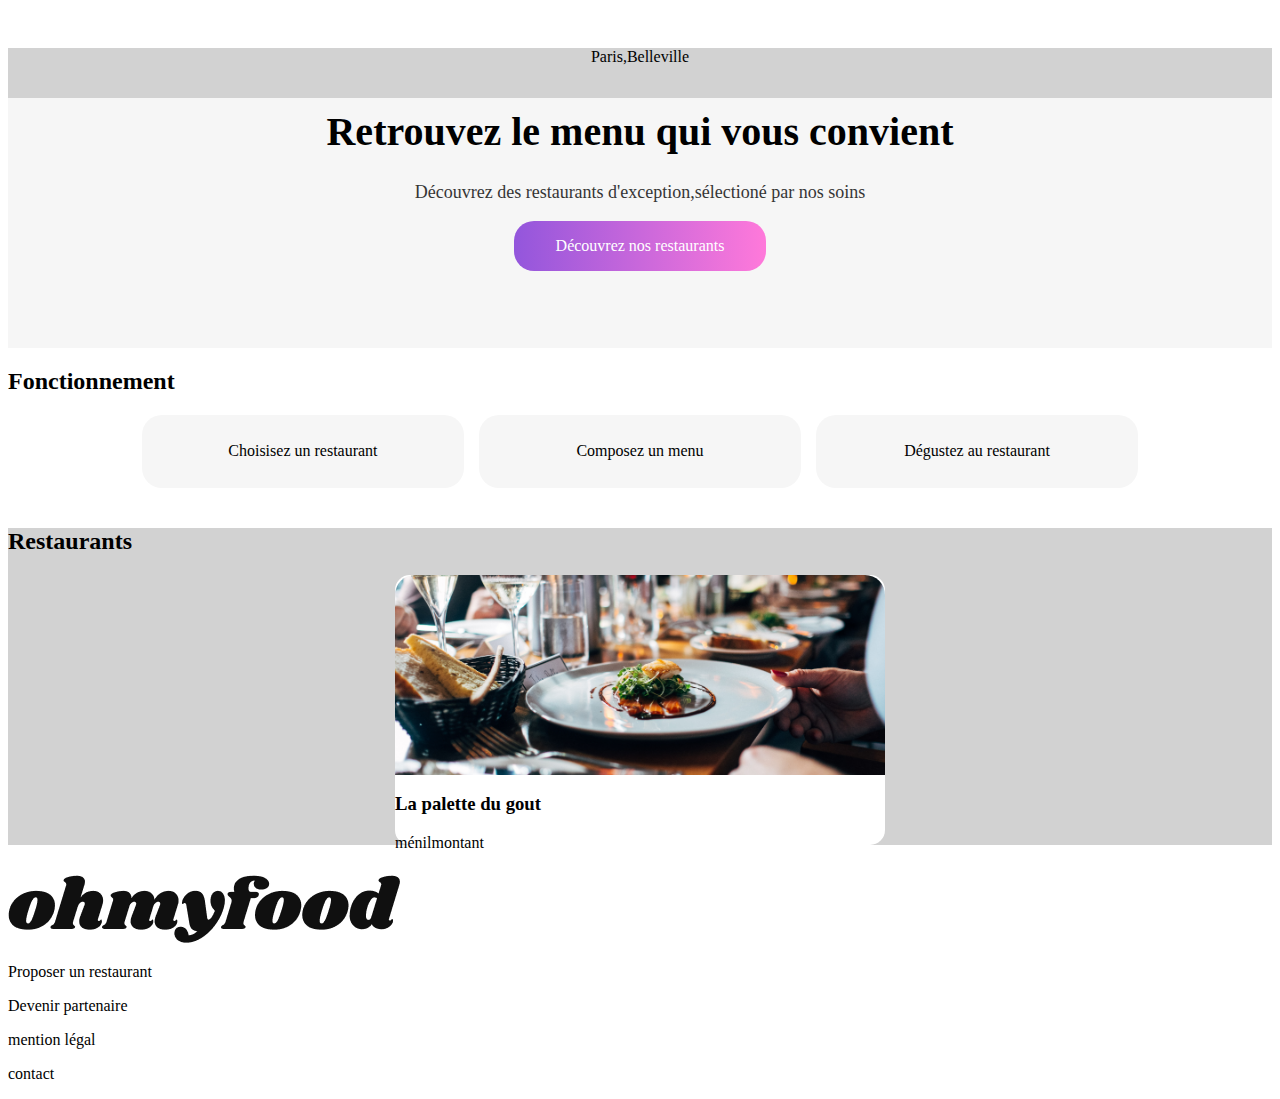
==== index.html @ 3ef0cc39 "avance" ====
<!DOCTYPE html>
<html lang="fr">
    <head>
        <meta charset="utf-8">
        <title>Ohmyfood</title>
        <link rel="preconnect" href="https://fonts.googleapis.com">
        <link rel="preconnect" href="https://fonts.gstatic.com" crossorigin> 
        <link rel="stylesheet" href="assets/css/style.css">
        <link rel="stylesheet" href="https://cdnjs.cloudflare.com/ajax/libs/font-awesome/6.2.1/css/all.min.css" integrity="sha512-MV7K8+y+gLIBoVD59lQIYicR65iaqukzvf/nwasF0nqhPay5w/9lJmVM2hMDcnK1OnMGCdVK+iQrJ7lzPJQd1w==" crossorigin="anonymous" referrerpolicy="no-referrer">

    </head>


    <body>
        <div class="container">
            <header>
                <img src="assets/img/logo/Ohmyfood.png" alt="">
                <div class="location">
                     <i class="fa-solid fa-location-dot"></i>Paris,Belleville
                </div>

            </header>
            <main>
              
            <div class="top">
                <h1>Retrouvez le menu qui vous convient</h1>
                <p>Découvrez des restaurants d'exception,sélectioné par nos soins</p>
                    <a class="buttontop" href="">Découvrez nos restaurants</a>
            </div>

                    <h2>Fonctionnement</h2>
                    <div class="fonctionnement">
                        <a class="buttonf" href=""><i class="fa-solid fa-mobile-notch"></i>Choisisez un restaurant</a>
                        <a class="buttonf" href=""><i class="fa-solid fa-list"></i>Composez un menu</a>
                        <a class="buttonf" href=""><i class="fa-solid fa-shop"></i>Dégustez au restaurant</a>
                    </div>
                    <section class="restaurants">
                        <h2>Restaurants</h2>
                            <div class="cards">
                                <div class="card">
                                    <a href="lapalettedugout.html">
                                    <img src="assets/img/restaurants/jay-wennington-N_Y88TWmGwA-unsplash.jpg" alt="la palette du gout">
                                        <h3>La palette du gout</h3>
                                        <p>ménilmontant</p>
                                        <i class="fa-regular fa-heart heart "></i>                                                  
                                    </a>   
                                </div>
                            </div>
                                
                               
                    </section>
                    <footer>
                        <div class="footercolumn">
                           <img src="assets/img/logo/ohmyfood.png" alt="logo">
                           <div class="f_text">
                                <i class="fa-solid fa-fork-knife"></i><p>Proposer un restaurant</p>
                                <i class="fa-solid fa-handshake"></i>Devenir partenaire
                                <p>mention légal</p>
                                <p>contact</p>
                            </div>
                        </div>
                    </footer>





            </main>

        </div>
    </body>
</html>
---- assets/css/style.css ----
@keyframes slide-left {
  0% {
    transform: translateX(0);
    transform: translateX(0);
  }
  100% {
    transform: translateX(-65px);
    transform: translateX(-65px);
  }
}
@media screen and (max-width: 767px) {
  h2 {
    margin-left: 3%;
  }
  .restaurants h2 {
    padding-left: 3%;
  }
  h1 {
    font-family: "Shrikhand";
  }
  body {
    background-color: "#ab99ca";
    font-family: "Raleway", sans-serif;
  }
  .topimg img {
    height: 275px;
    width: 100%;
  }
  .top {
    text-align: center;
    background-color: grey;
  }
  .top h1 {
    font-size: 24px;
    margin-left: 25%;
    margin-right: 25%;
  }
  .top p {
    font-size: 18px;
    margin-left: 12%;
    margin-right: 12%;
  }
  .buttontop {
    display: flex;
    justify-content: center;
    align-items: center;
    width: 50%;
    height: 50px;
    margin: auto;
    background: linear-gradient(to right, #9356DC, #FF79DA);
    border-radius: 20px;
    color: white;
    transition-duration: 400ms;
    transition-property: transform;
  }
  .buttontop:hover {
    transform: scale(1.05);
  }
  header img {
    display: block;
    margin: auto;
    height: 44px;
  }
  .location {
    background-color: #d2d2d2;
    width: 100%;
    height: 50px;
    text-align: center;
  }
  .location i {
    padding-top: 2%;
  }
  .background {
    background-color: #f6f6f6;
    border-top-left-radius: 30px;
    border-top-right-radius: 30px;
  }
  .background h2 {
    margin-left: 10px;
  }
  .entre {
    background-color: white;
    width: 90%;
    height: 70px;
    border-radius: 15px;
    margin: auto;
    animation-name: entre;
    animation-duration: 1s;
    line-height: 5px;
  }
  .entre:hover {
    animation: slide-left cubic-bezier(0.25, 0.46, 0.45, 0.94) both;
  }
  .test1 {
    background-color: #99E2D0;
    width: 20%;
    height: 70px;
    border-radius: 15px;
    position: absolute;
    left: 75%;
    top: 34.8%;
  }
  .test2 {
    background-color: #99E2D0;
    width: 20%;
    height: 70px;
    border-radius: 15px;
    position: absolute;
    left: 75%;
    top: 41.3%;
  }
  .entre h3 {
    font-size: 20px;
    padding-top: 20px;
    padding-left: 10px;
  }
  .entre p {
    padding-left: 10px;
  }
  .line {
    width: 40px;
    height: 3px;
    background-color: green;
    margin-left: 10px;
  }
  .plat {
    background-color: white;
    width: 90%;
    height: 70px;
    border-radius: 15px;
    margin: auto;
    line-height: 5px;
  }
  .plat h3 {
    font-size: 20px;
    padding-top: 20px;
    padding-left: 10px;
  }
  .plat p {
    padding-left: 10px;
  }
  .dessert {
    background-color: white;
    width: 90%;
    height: 70px;
    border-radius: 15px;
    margin: auto;
    line-height: 5px;
  }
  .dessert h3 {
    font-size: 20px;
    padding-top: 20px;
    padding-left: 10px;
  }
  .dessert p {
    padding-left: 10px;
  }
  a {
    text-decoration: none;
    color: black;
  }
  .fonctionnement {
    display: flex;
    flex-direction: column;
  }
  .buttonf {
    display: flex;
    justify-content: center;
    align-items: center;
    background-color: #f6f6f6;
    width: 90%;
    height: 73px;
    margin: auto;
    margin-top: 5%;
    border-radius: 20px;
  }
  .restaurants {
    background-color: #d2d2d2;
    margin-bottom: 30px;
  }
  .card {
    margin: auto;
    background-color: #FFFFFF;
    width: 90%;
    height: 275px;
    border-radius: 15px;
    margin-top: 30px;
  }
  .card img {
    height: 195px;
    width: 100%;
    border-top-left-radius: 15px;
    border-top-right-radius: 15px;
    -o-object-fit: cover;
       object-fit: cover;
  }
  .restaurants h2 {
    margin: 0 0 50px 0;
  }
  .restaurants h3, .restaurants p {
    margin: 10px 0 0 20px;
  }
  .heart {
    position: relative;
    left: 90%;
    bottom: 10%;
    background-clip: padding-box;
  }
  .heart:hover {
    background-color: red;
  }
  .button {
    display: flex;
    justify-content: center;
    align-items: center;
    width: 40%;
    height: 50px;
    margin: auto;
    background: linear-gradient(to right, #9356DC, #FF79DA);
    border-radius: 20px;
    color: white;
    margin-top: 40px;
  }
  .f_text {
    margin-top: 5%;
    margin-left: 8%;
  }
  footer img {
    height: 25px;
  }
}
@media screen and (min-width: 768px) {
  a {
    text-decoration: none;
    color: black;
  }
  header img {
    display: block;
    height: 40px;
    margin: auto;
  }
  .location {
    background-color: #d2d2d2;
    width: 100%;
    height: 50px;
    text-align: center;
  }
  .location i {
    padding-top: 1%;
  }
  .top {
    background-color: #f6f6f6;
    text-align: center;
    width: 100%;
    height: 250px;
  }
  .top h1 {
    font-size: 40px;
    margin-top: 0px;
    padding-top: 10px;
  }
  .top p {
    font-size: 18px;
    color: #353535;
  }
  .top a {
    color: white;
  }
  .buttontop {
    display: flex;
    justify-content: center;
    align-items: center;
    width: 20%;
    height: 50px;
    margin: auto;
    background: linear-gradient(to right, #9356DC, #FF79DA);
    border-radius: 20px;
  }
  .fonctionnement {
    display: flex;
    flex-direction: row;
    justify-content: space-around;
    margin-left: 10%;
    margin-right: 10%;
    margin-bottom: 40px;
  }
  .buttonf {
    display: flex;
    justify-content: center;
    align-items: center;
    background-color: #F6F6F6;
    width: 322px;
    height: 73px;
    border-radius: 20px;
  }
  .restaurants {
    background-color: #d2d2D2;
  }
  .cards {
    display: flex;
    flex-direction: row;
    justify-content: space-around;
    margin-bottom: 30px;
  }
  .card {
    background-color: #FFFFFF;
    height: 270px;
    width: 490px;
    border-radius: 15px;
  }
  .button {
    display: flex;
    justify-content: center;
    align-items: center;
    width: 20%;
    height: 50px;
    margin: auto;
    background: linear-gradient(to right, #9356DC, #FF79DA);
    border-radius: 20px;
    color: white;
  }
  .card img {
    width: 100%;
    height: 200px;
    border-radius: 20px 20px 0px 0px;
    -o-object-fit: cover;
       object-fit: cover;
    display: flex;
    text-align: center;
  }
  .card_text {
    font-size: 18px;
    line-height: 0px;
  }
}/*# sourceMappingURL=style.css.map */
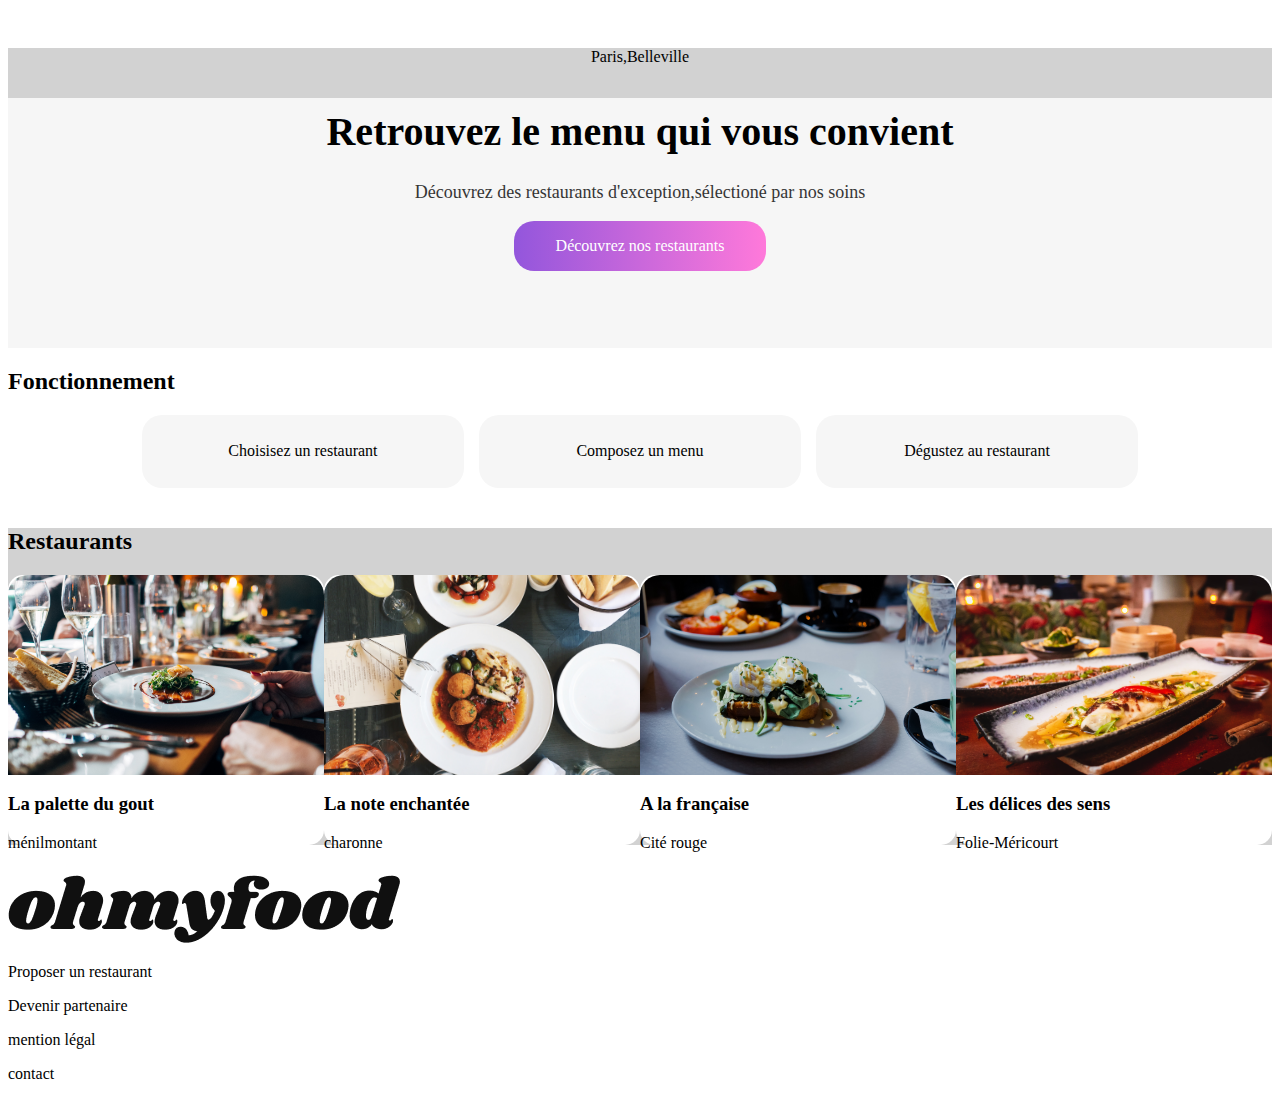
==== commit b9418ee1: "push avancer final" ====
--- a/index.html
+++ b/index.html
@@ -45,6 +45,30 @@
                                         <i class="fa-regular fa-heart heart "></i>                                                  
                                     </a>   
                                 </div>
+                                <div class="card">
+                                    <a href="lenoteenchnté.html">
+                                    <img src="assets/img/restaurants/stil-u2Lp8tXIcjw-unsplash.jpg" alt="la note enchantée">
+                                        <h3>La note enchantée</h3>
+                                        <p>charonne</p>
+                                        <i class="fa-regular fa-heart heart "></i>                                                  
+                                    </a>   
+                                </div>
+                                <div class="card">
+                                    <a href="alafrançaise.html">
+                                    <img src="assets/img/restaurants/toa-heftiba-DQKerTsQwi0-unsplash.jpg" alt="a la française">
+                                        <h3>A la française</h3>
+                                        <p>Cité rouge</p>
+                                        <i class="fa-regular fa-heart heart "></i>                                                  
+                                    </a>   
+                                </div>
+                                <div class="card">
+                                    <a href="lesdélilicesdessens.html">
+                                    <img src="assets/img/restaurants/louis-hansel-shotsoflouis-qNBGVyOCY8Q-unsplash.jpg" alt="les délices des sens ">
+                                        <h3>Les délices des sens </h3>
+                                        <p>Folie-Méricourt</p>
+                                        <i class="fa-regular fa-heart heart "></i>                                                  
+                                    </a>   
+                                </div>
                             </div>
                                 
                                
--- a/assets/css/style.css
+++ b/assets/css/style.css
@@ -1,14 +1,31 @@
-@keyframes slide-left {
+@keyframes moovel {
   0% {
-    transform: translateX(0);
-    transform: translateX(0);
+    transform: scaleX(1);
   }
   100% {
-    transform: translateX(-65px);
-    transform: translateX(-65px);
+    transform: scaleX(0.8);
+    /*
+    .test1{
+        background-color: #9356DC;
+        z-index: 1;
+    }
+    .textdir{
+        background: blue;
+    }*/
   }
 }
 @media screen and (max-width: 767px) {
+  .imgp {
+    margin-top: 30px;
+    display: flex;
+  }
+  .imgp img {
+    width: 100%;
+    height: 275px;
+    -o-object-fit: cover;
+       object-fit: cover;
+    z-index: -1;
+  }
   h2 {
     margin-left: 3%;
   }
@@ -71,43 +88,50 @@
     padding-top: 2%;
   }
   .background {
-    background-color: #f6f6f6;
-    border-top-left-radius: 30px;
-    border-top-right-radius: 30px;
+    width: 100%;
+    padding-bottom: 20px;
+    background-color: #F6F6F6;
+    margin-top: -50px;
+    border-top-left-radius: 40px;
+    border-top-right-radius: 40px;
   }
   .background h2 {
     margin-left: 10px;
   }
+  .background h1 {
+    margin-left: 20px;
+    padding-top: 30px;
+    font-size: 30px;
+  }
   .entre {
     background-color: white;
     width: 90%;
     height: 70px;
     border-radius: 15px;
-    margin: auto;
-    animation-name: entre;
-    animation-duration: 1s;
-    line-height: 5px;
-  }
-  .entre:hover {
-    animation: slide-left cubic-bezier(0.25, 0.46, 0.45, 0.94) both;
+    margin-left: 5%;
+    line-height: 5px;
+    cursor: pointer;
+    transition: width 1s;
+  }
+  .entre:active {
+    width: 70%;
+  }
+  .hearth {
+    position: absolute;
+    top: 26.5%;
+    left: 80%;
+    font-size: 35px;
   }
   .test1 {
-    background-color: #99E2D0;
+    position: absolute;
+    top: 35.5%;
+    left: 73%;
+    background-color: aqua;
+    height: 70px;
     width: 20%;
-    height: 70px;
-    border-radius: 15px;
-    position: absolute;
-    left: 75%;
-    top: 34.8%;
-  }
-  .test2 {
-    background-color: #99E2D0;
-    width: 20%;
-    height: 70px;
-    border-radius: 15px;
-    position: absolute;
-    left: 75%;
-    top: 41.3%;
+    border-bottom-right-radius: 20%;
+    border-top-right-radius: 20%;
+    z-index: -1;
   }
   .entre h3 {
     font-size: 20px;
@@ -234,6 +258,79 @@
     text-decoration: none;
     color: black;
   }
+  .imgp {
+    margin-top: 30px;
+    display: flex;
+  }
+  .imgp img {
+    width: 100%;
+    height: 275px;
+    -o-object-fit: cover;
+       object-fit: cover;
+    z-index: -1;
+  }
+  .background {
+    width: 50%;
+    padding-bottom: 20px;
+    background-color: #F6F6F6;
+    margin-top: -50px;
+    border-top-left-radius: 40px;
+    border-top-right-radius: 40px;
+  }
+  .entre {
+    background-color: white;
+    width: 90%;
+    height: 70px;
+    border-radius: 15px;
+    margin-left: 5%;
+    line-height: 5px;
+  }
+  .entre h3 {
+    font-size: 20px;
+    padding-top: 20px;
+    padding-left: 10px;
+  }
+  .entre p {
+    padding-left: 10px;
+  }
+  .plat {
+    background-color: white;
+    width: 90%;
+    height: 70px;
+    border-radius: 15px;
+    margin: auto;
+    line-height: 5px;
+  }
+  .plat h3 {
+    font-size: 20px;
+    padding-top: 20px;
+    padding-left: 10px;
+  }
+  .plat p {
+    padding-left: 10px;
+  }
+  .dessert {
+    background-color: white;
+    width: 90%;
+    height: 70px;
+    border-radius: 15px;
+    margin: auto;
+    line-height: 5px;
+  }
+  .dessert h3 {
+    font-size: 20px;
+    padding-top: 20px;
+    padding-left: 10px;
+  }
+  .dessert p {
+    padding-left: 10px;
+  }
+  .line {
+    width: 40px;
+    height: 3px;
+    background-color: green;
+    margin-left: 10px;
+  }
   header img {
     display: block;
     height: 40px;
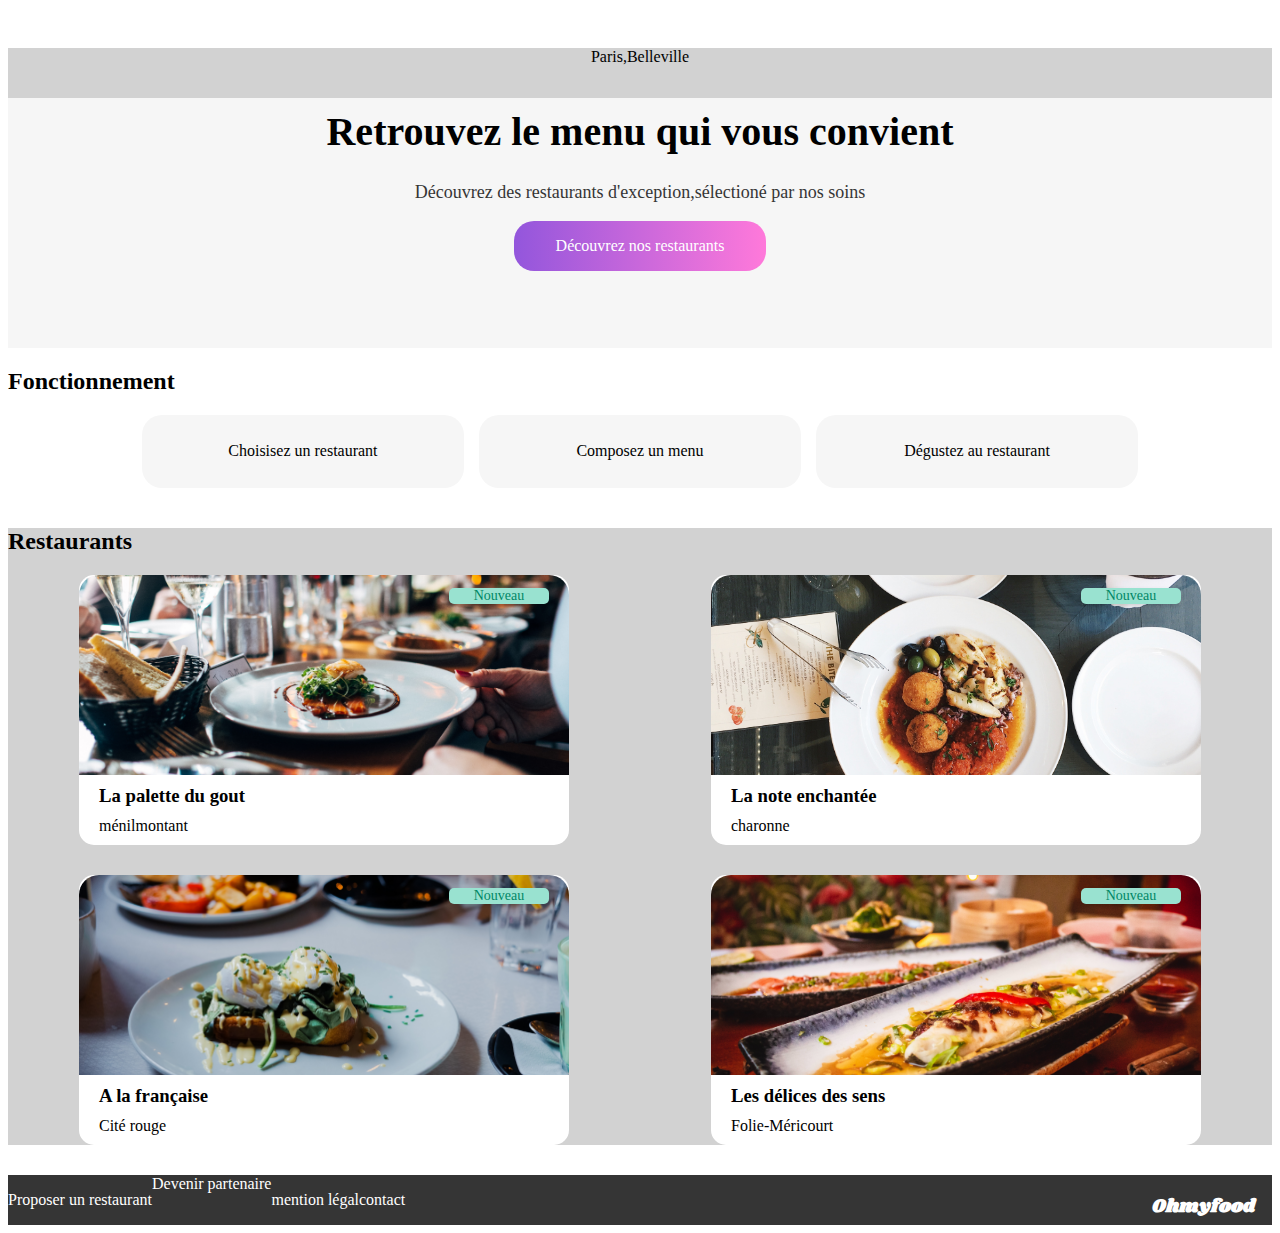
==== commit 9ccf6aa2: "ok" ====
--- a/index.html
+++ b/index.html
@@ -4,7 +4,8 @@
         <meta charset="utf-8">
         <title>Ohmyfood</title>
         <link rel="preconnect" href="https://fonts.googleapis.com">
-        <link rel="preconnect" href="https://fonts.gstatic.com" crossorigin> 
+        <link rel="preconnect" href="https://fonts.gstatic.com" crossorigin>
+        <link href='https://fonts.googleapis.com/css?family=Shrikhand' rel='stylesheet'> 
         <link rel="stylesheet" href="assets/css/style.css">
         <link rel="stylesheet" href="https://cdnjs.cloudflare.com/ajax/libs/font-awesome/6.2.1/css/all.min.css" integrity="sha512-MV7K8+y+gLIBoVD59lQIYicR65iaqukzvf/nwasF0nqhPay5w/9lJmVM2hMDcnK1OnMGCdVK+iQrJ7lzPJQd1w==" crossorigin="anonymous" referrerpolicy="no-referrer">
 
@@ -42,7 +43,10 @@
                                     <img src="assets/img/restaurants/jay-wennington-N_Y88TWmGwA-unsplash.jpg" alt="la palette du gout">
                                         <h3>La palette du gout</h3>
                                         <p>ménilmontant</p>
-                                        <i class="fa-regular fa-heart heart "></i>                                                  
+                                        <i class="fa-regular fa-heart heart "></i> 
+                                        <div class="new">
+                                            Nouveau
+                                        </div>                                                 
                                     </a>   
                                 </div>
                                 <div class="card">
@@ -50,15 +54,23 @@
                                     <img src="assets/img/restaurants/stil-u2Lp8tXIcjw-unsplash.jpg" alt="la note enchantée">
                                         <h3>La note enchantée</h3>
                                         <p>charonne</p>
-                                        <i class="fa-regular fa-heart heart "></i>                                                  
+                                        <i class="fa-regular fa-heart heart "></i> 
+                                        <div class="new">
+                                            Nouveau
+                                        </div>                                                       
                                     </a>   
                                 </div>
+                            </div>
+                            <div class="cards">
                                 <div class="card">
                                     <a href="alafrançaise.html">
                                     <img src="assets/img/restaurants/toa-heftiba-DQKerTsQwi0-unsplash.jpg" alt="a la française">
                                         <h3>A la française</h3>
                                         <p>Cité rouge</p>
-                                        <i class="fa-regular fa-heart heart "></i>                                                  
+                                        <i class="fa-regular fa-heart heart "></i> 
+                                        <div class="new">
+                                            Nouveau
+                                        </div>                                                       
                                     </a>   
                                 </div>
                                 <div class="card">
@@ -66,7 +78,10 @@
                                     <img src="assets/img/restaurants/louis-hansel-shotsoflouis-qNBGVyOCY8Q-unsplash.jpg" alt="les délices des sens ">
                                         <h3>Les délices des sens </h3>
                                         <p>Folie-Méricourt</p>
-                                        <i class="fa-regular fa-heart heart "></i>                                                  
+                                        <i class="fa-regular fa-heart heart "></i>
+                                        <div class="new">
+                                            Nouveau
+                                        </div>                                                        
                                     </a>   
                                 </div>
                             </div>
@@ -75,7 +90,7 @@
                     </section>
                     <footer>
                         <div class="footercolumn">
-                           <img src="assets/img/logo/ohmyfood.png" alt="logo">
+                        <h3 class="flogo">Ohmyfood</h3>
                            <div class="f_text">
                                 <i class="fa-solid fa-fork-knife"></i><p>Proposer un restaurant</p>
                                 <i class="fa-solid fa-handshake"></i>Devenir partenaire
--- a/assets/css/style.css
+++ b/assets/css/style.css
@@ -111,7 +111,7 @@
     margin-left: 5%;
     line-height: 5px;
     cursor: pointer;
-    transition: width 1s;
+    transition: width 0.2s;
   }
   .entre:active {
     width: 70%;
@@ -258,6 +258,9 @@
     text-decoration: none;
     color: black;
   }
+  .cards {
+    margin: auto;
+  }
   .imgp {
     margin-top: 30px;
     display: flex;
@@ -269,20 +272,66 @@
        object-fit: cover;
     z-index: -1;
   }
+  .restaurants h3, .restaurants p {
+    margin: 10px 0 0 20px;
+  }
+  .f_text {
+    display: flex;
+    flex-direction: row;
+    justify-content: flex-end;
+  }
+  .heart {
+    position: relative;
+    left: 90%;
+    bottom: 10%;
+    background-clip: padding-box;
+  }
+  .card .new {
+    background-color: #99E2D0;
+    font-family: "Roboto";
+    font-size: 14px;
+    width: 100px;
+    color: #008766;
+    text-align: center;
+    border-radius: 5px;
+    position: absolute;
+    top: 5%;
+    right: 20px;
+    box-shadow: 0px 2px 4px rgba(0, 0, 0, 0.15);
+  }
   .background {
-    width: 50%;
+    width: 80%;
     padding-bottom: 20px;
     background-color: #F6F6F6;
     margin-top: -50px;
     border-top-left-radius: 40px;
     border-top-right-radius: 40px;
+    margin-left: auto;
+    margin-right: auto;
+  }
+  .title {
+    display: flex;
+    justify-content: center;
+    padding-top: 2%;
+  }
+  .hearth {
+    background-color: red;
+  }
+  .background h2 {
+    padding-left: 20%;
+  }
+  .prix {
+    position: absolute;
+    bottom: 4%;
+    right: 3%;
   }
   .entre {
+    position: relative;
     background-color: white;
-    width: 90%;
-    height: 70px;
-    border-radius: 15px;
-    margin-left: 5%;
+    width: 60%;
+    height: 70px;
+    border-radius: 15px;
+    margin: auto;
     line-height: 5px;
   }
   .entre h3 {
@@ -294,8 +343,9 @@
     padding-left: 10px;
   }
   .plat {
+    position: relative;
     background-color: white;
-    width: 90%;
+    width: 60%;
     height: 70px;
     border-radius: 15px;
     margin: auto;
@@ -310,8 +360,9 @@
     padding-left: 10px;
   }
   .dessert {
+    position: relative;
     background-color: white;
-    width: 90%;
+    width: 60%;
     height: 70px;
     border-radius: 15px;
     margin: auto;
@@ -326,10 +377,10 @@
     padding-left: 10px;
   }
   .line {
-    width: 40px;
+    width: 50px;
     height: 3px;
-    background-color: green;
-    margin-left: 10px;
+    background-color: #99E2D0;
+    margin-left: 20%;
   }
   header img {
     display: block;
@@ -400,6 +451,7 @@
     margin-bottom: 30px;
   }
   .card {
+    position: relative;
     background-color: #FFFFFF;
     height: 270px;
     width: 490px;
@@ -429,4 +481,20 @@
     font-size: 18px;
     line-height: 0px;
   }
+  .footercolumn {
+    background-color: #353535;
+    color: white;
+    display: flex;
+    flex-direction: row;
+  }
+  .flogo {
+    position: absolute;
+    left: 90%;
+    font-family: "Shrikhand";
+    font-style: normal;
+  }
+  .fbutton {
+    color: white;
+    text-decoration: none;
+  }
 }/*# sourceMappingURL=style.css.map */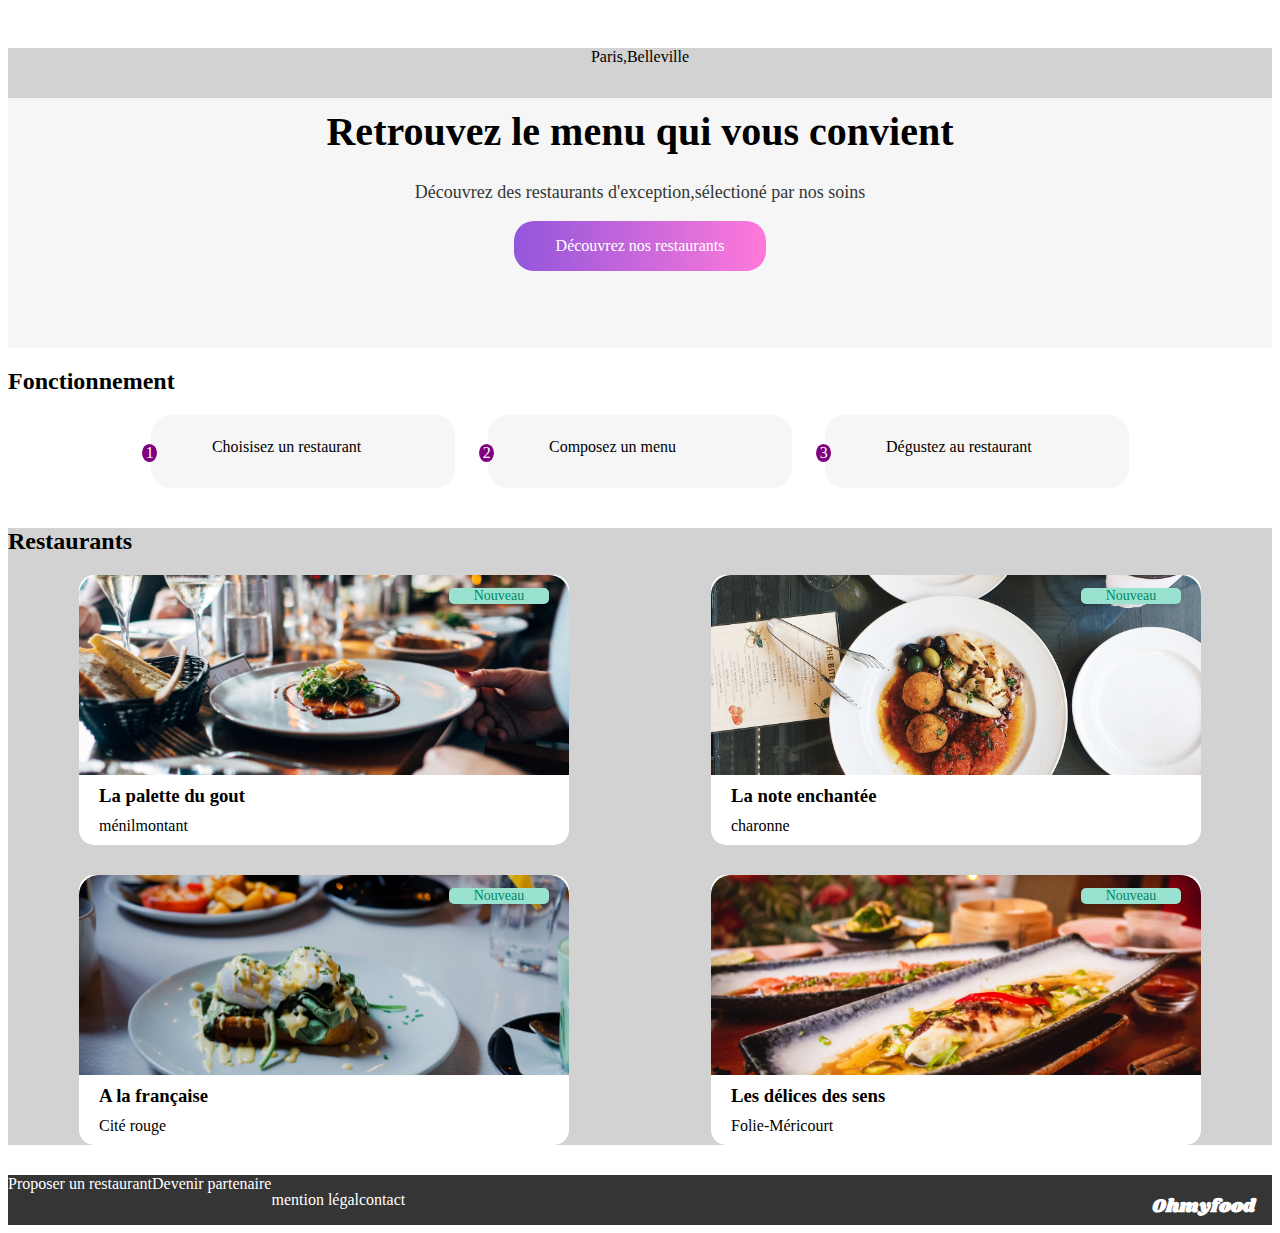
==== commit ff554d50: "juste coeur a regler" ====
--- a/index.html
+++ b/index.html
@@ -31,9 +31,21 @@
 
                     <h2>Fonctionnement</h2>
                     <div class="fonctionnement">
-                        <a class="buttonf" href=""><i class="fa-solid fa-mobile-notch"></i>Choisisez un restaurant</a>
-                        <a class="buttonf" href=""><i class="fa-solid fa-list"></i>Composez un menu</a>
-                        <a class="buttonf" href=""><i class="fa-solid fa-shop"></i>Dégustez au restaurant</a>
+                        <div class="buttonf">
+                            <div class="number">1</div>
+                            <i class="fa-solid fa-mobile-screen-button"></i>
+                            <p>Choisisez un restaurant</p>
+                        </div>
+                        <div class="buttonf"> 
+                            <div class="number">2</div>
+                            <i class="fa-solid fa-list"></i>
+                            <p>Composez un menu </p>
+                        </div>
+                        <div class="buttonf"> 
+                            <div class="number">3</div>
+                            <i class="fa-solid fa-shop"></i>
+                            <p> Dégustez au restaurant</p>
+                        </div>
                     </div>
                     <section class="restaurants">
                         <h2>Restaurants</h2>
@@ -92,8 +104,12 @@
                         <div class="footercolumn">
                         <h3 class="flogo">Ohmyfood</h3>
                            <div class="f_text">
-                                <i class="fa-solid fa-fork-knife"></i><p>Proposer un restaurant</p>
+                                <div class="f_icone">
+                                <i class="fa-solid fa-utensils"> </i>Proposer un restaurant
+                                </div>
+                                <div>
                                 <i class="fa-solid fa-handshake"></i>Devenir partenaire
+                                </div>
                                 <p>mention légal</p>
                                 <p>contact</p>
                             </div>
--- a/assets/css/style.css
+++ b/assets/css/style.css
@@ -1,17 +1,19 @@
 @keyframes moovel {
   0% {
     transform: scaleX(1);
+    transform-origin: 0% 0%;
   }
   100% {
     transform: scaleX(0.8);
-    /*
-    .test1{
-        background-color: #9356DC;
-        z-index: 1;
-    }
-    .textdir{
-        background: blue;
-    }*/
+    transform-origin: 0% 0%;
+  }
+}
+@keyframes rotatei {
+  0% {
+    transform: rotate(Odeg);
+  }
+  100% {
+    transform: rotate(360deg);
   }
 }
 @media screen and (max-width: 767px) {
@@ -103,7 +105,21 @@
     padding-top: 30px;
     font-size: 30px;
   }
+  .card .new {
+    background-color: #99E2D0;
+    font-family: "Roboto";
+    font-size: 14px;
+    width: 100px;
+    color: #008766;
+    text-align: center;
+    border-radius: 5px;
+    position: absolute;
+    top: 5%;
+    right: 20px;
+    box-shadow: 0px 2px 4px rgba(0, 0, 0, 0.15);
+  }
   .entre {
+    position: relative;
     background-color: white;
     width: 90%;
     height: 70px;
@@ -124,14 +140,17 @@
   }
   .test1 {
     position: absolute;
-    top: 35.5%;
-    left: 73%;
     background-color: aqua;
     height: 70px;
     width: 20%;
     border-bottom-right-radius: 20%;
     border-top-right-radius: 20%;
     z-index: -1;
+  }
+  .prix {
+    position: absolute;
+    bottom: 4%;
+    right: 3%;
   }
   .entre h3 {
     font-size: 20px;
@@ -148,6 +167,7 @@
     margin-left: 10px;
   }
   .plat {
+    position: relative;
     background-color: white;
     width: 90%;
     height: 70px;
@@ -164,6 +184,7 @@
     padding-left: 10px;
   }
   .dessert {
+    position: relative;
     background-color: white;
     width: 90%;
     height: 70px;
@@ -186,23 +207,44 @@
   .fonctionnement {
     display: flex;
     flex-direction: column;
-  }
-  .buttonf {
-    display: flex;
-    justify-content: center;
-    align-items: center;
-    background-color: #f6f6f6;
-    width: 90%;
-    height: 73px;
-    margin: auto;
-    margin-top: 5%;
-    border-radius: 20px;
+    padding-bottom: 5%;
   }
   .restaurants {
     background-color: #d2d2d2;
     margin-bottom: 30px;
   }
+  .buttonf {
+    margin-left: 5%;
+    margin-bottom: 5%;
+    position: relative;
+    background-color: #F6F6F6;
+    width: 90%;
+    height: 73px;
+    border-radius: 20px;
+  }
+  .number {
+    position: absolute;
+    background-color: purple;
+    width: 5%;
+    border-radius: 50%;
+    text-align: center;
+    color: white;
+    left: -3%;
+    top: 40%;
+  }
+  .buttonf i {
+    position: absolute;
+    left: 15%;
+    top: 35%;
+    color: grey;
+  }
+  .buttonf p {
+    position: absolute;
+    top: 10%;
+    left: 30%;
+  }
   .card {
+    position: relative;
     margin: auto;
     background-color: #FFFFFF;
     width: 90%;
@@ -249,8 +291,17 @@
     margin-top: 5%;
     margin-left: 8%;
   }
-  footer img {
-    height: 25px;
+  .footercolumn {
+    background-color: #353535;
+    color: white;
+  }
+  .flogo {
+    margin-left: 7%;
+    font-family: "Shrikhand";
+    font-style: normal;
+  }
+  .f_icone {
+    margin-bottom: 4%;
   }
 }
 @media screen and (min-width: 768px) {
@@ -310,12 +361,25 @@
     margin-right: auto;
   }
   .title {
+    position: relative;
     display: flex;
     justify-content: center;
     padding-top: 2%;
   }
-  .hearth {
+  .title i .heart {
     background-color: red;
+  }
+  .entreall {
+    position: relative;
+    z-index: 1;
+  }
+  .platall {
+    position: relative;
+    z-index: 1;
+  }
+  .dessertall {
+    position: relative;
+    z-index: 1;
   }
   .background h2 {
     padding-left: 20%;
@@ -327,12 +391,45 @@
   }
   .entre {
     position: relative;
+    margin: auto;
     background-color: white;
     width: 60%;
     height: 70px;
     border-radius: 15px;
-    margin: auto;
     line-height: 5px;
+    z-index: 0;
+  }
+  .entre:hover {
+    animation-name: moovel;
+    animation-duration: 2s;
+  }
+  .test1 {
+    position: absolute;
+    top: 0;
+    right: 20%;
+    background-color: #99E2D0;
+    height: 70px;
+    width: 12.5%;
+    border-bottom-right-radius: 15%;
+    border-top-right-radius: 15%;
+    z-index: -1;
+  }
+  .ticone {
+    background-color: white;
+    border-radius: 30px;
+    width: 30px;
+    height: 30px;
+    margin-top: 15%;
+    margin-left: 40%;
+  }
+  .ticone i {
+    color: #99E2D0;
+    margin-top: 20%;
+    margin-left: 20%;
+  }
+  .ticone:hover {
+    animation-name: rotatei;
+    animation-duration: 2s;
   }
   .entre h3 {
     font-size: 20px;
@@ -350,6 +447,11 @@
     border-radius: 15px;
     margin: auto;
     line-height: 5px;
+    z-index: 0;
+  }
+  .plat:hover {
+    animation-duration: 2s;
+    animation-name: moovel;
   }
   .plat h3 {
     font-size: 20px;
@@ -367,6 +469,11 @@
     border-radius: 15px;
     margin: auto;
     line-height: 5px;
+    z-index: 0;
+  }
+  .dessert:hover {
+    animation-duration: 2s;
+    animation-name: moovel;
   }
   .dessert h3 {
     font-size: 20px;
@@ -433,13 +540,33 @@
     margin-bottom: 40px;
   }
   .buttonf {
-    display: flex;
-    justify-content: center;
-    align-items: center;
+    position: relative;
     background-color: #F6F6F6;
-    width: 322px;
+    width: 30%;
     height: 73px;
     border-radius: 20px;
+    text-align: center;
+  }
+  .number {
+    position: absolute;
+    background-color: purple;
+    width: 5%;
+    border-radius: 50%;
+    text-align: center;
+    color: white;
+    left: -3%;
+    top: 40%;
+  }
+  .buttonf i {
+    position: absolute;
+    left: 10%;
+    top: 35%;
+    color: grey;
+  }
+  .buttonf p {
+    position: absolute;
+    top: 10%;
+    left: 20%;
   }
   .restaurants {
     background-color: #d2d2D2;
@@ -463,10 +590,11 @@
     align-items: center;
     width: 20%;
     height: 50px;
-    margin: auto;
+    margin-top: 5%;
     background: linear-gradient(to right, #9356DC, #FF79DA);
     border-radius: 20px;
     color: white;
+    margin-left: 40%;
   }
   .card img {
     width: 100%;
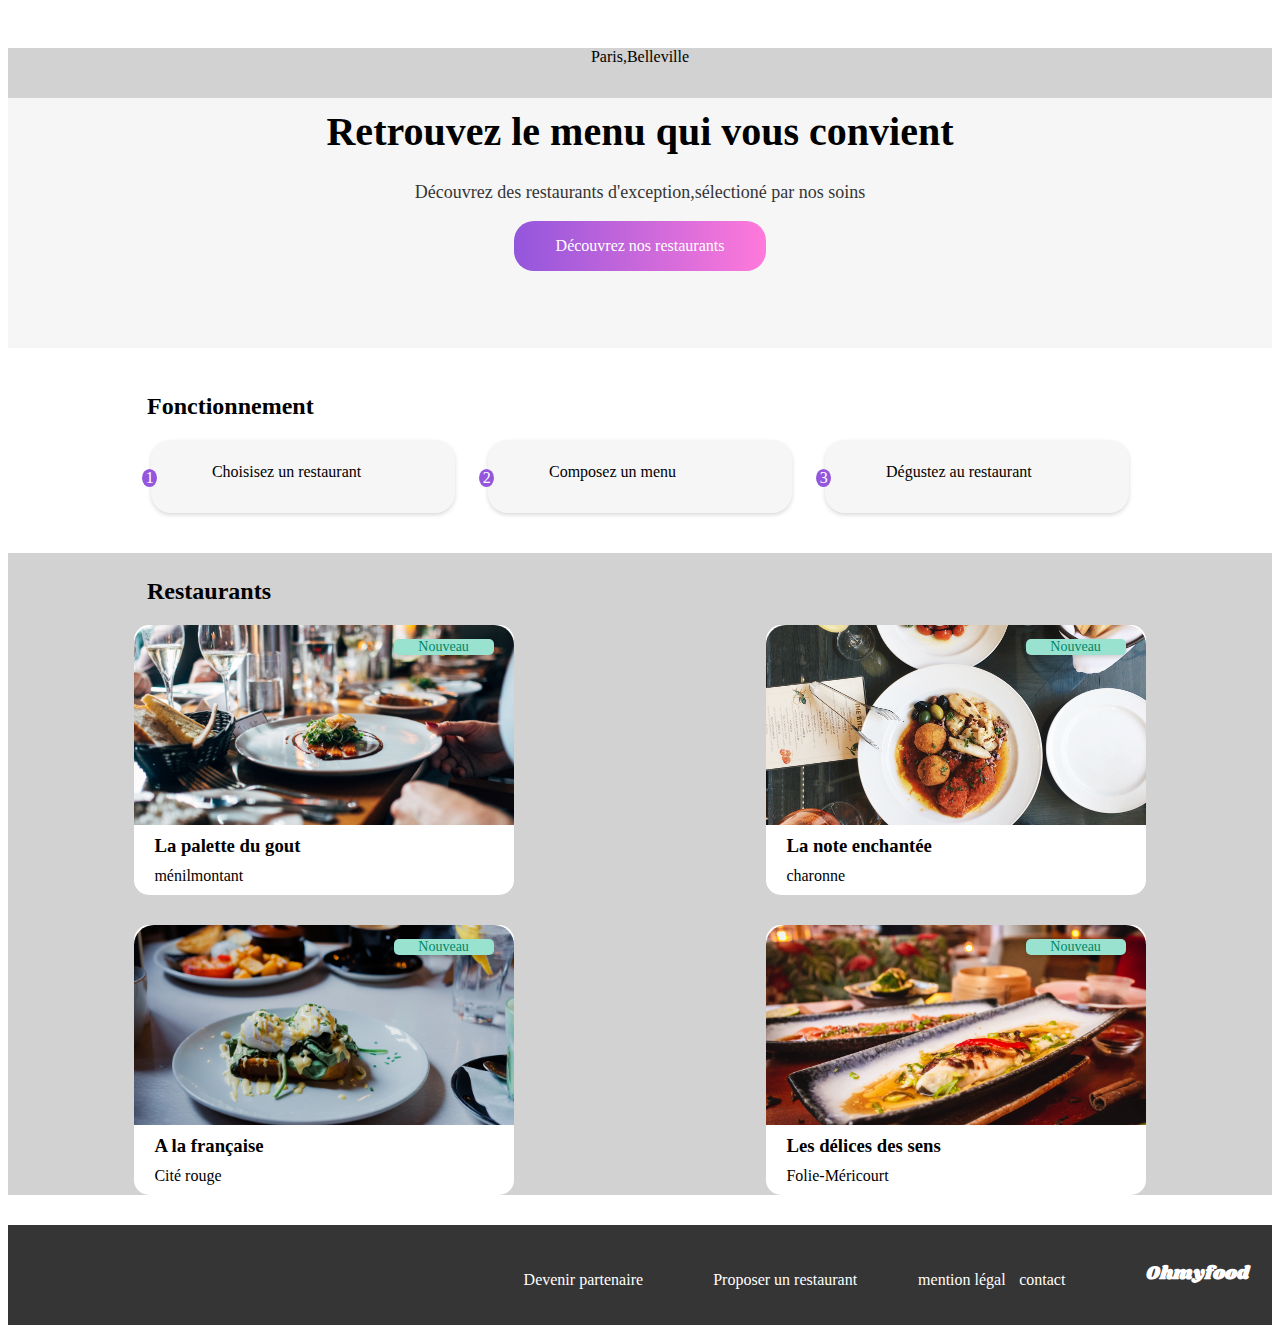
==== commit b64fbde3: "version clean sans coeur" ====
--- a/index.html
+++ b/index.html
@@ -23,35 +23,35 @@
             </header>
             <main>
               
-            <div class="top">
-                <h1>Retrouvez le menu qui vous convient</h1>
-                <p>Découvrez des restaurants d'exception,sélectioné par nos soins</p>
-                    <a class="buttontop" href="">Découvrez nos restaurants</a>
-            </div>
+                <div class="top">
+                    <h1>Retrouvez le menu qui vous convient</h1>
+                    <p>Découvrez des restaurants d'exception,sélectioné par nos soins</p>
+                        <a class="buttontop" href="">Découvrez nos restaurants</a>
+                </div>
 
                     <h2>Fonctionnement</h2>
                     <div class="fonctionnement">
                         <div class="buttonf">
                             <div class="number">1</div>
-                            <i class="fa-solid fa-mobile-screen-button"></i>
-                            <p>Choisisez un restaurant</p>
+                                <i class="fa-solid fa-mobile-screen-button"></i>
+                                <p>Choisisez un restaurant</p>
                         </div>
                         <div class="buttonf"> 
                             <div class="number">2</div>
-                            <i class="fa-solid fa-list"></i>
-                            <p>Composez un menu </p>
+                                <i class="fa-solid fa-list"></i>
+                                <p>Composez un menu </p>
                         </div>
                         <div class="buttonf"> 
                             <div class="number">3</div>
-                            <i class="fa-solid fa-shop"></i>
-                            <p> Dégustez au restaurant</p>
+                                <i class="fa-solid fa-shop"></i>
+                                <p> Dégustez au restaurant</p>
                         </div>
                     </div>
                     <section class="restaurants">
                         <h2>Restaurants</h2>
                             <div class="cards">
                                 <div class="card">
-                                    <a href="lapalettedugout.html">
+                                    <a href="page/lapalettedugout.html">
                                     <img src="assets/img/restaurants/jay-wennington-N_Y88TWmGwA-unsplash.jpg" alt="la palette du gout">
                                         <h3>La palette du gout</h3>
                                         <p>ménilmontant</p>
@@ -62,20 +62,20 @@
                                     </a>   
                                 </div>
                                 <div class="card">
-                                    <a href="lenoteenchnté.html">
-                                    <img src="assets/img/restaurants/stil-u2Lp8tXIcjw-unsplash.jpg" alt="la note enchantée">
-                                        <h3>La note enchantée</h3>
-                                        <p>charonne</p>
-                                        <i class="fa-regular fa-heart heart "></i> 
-                                        <div class="new">
-                                            Nouveau
-                                        </div>                                                       
+                                    <a href="page/lenoteenchnté.html">
+                                        <img src="assets/img/restaurants/stil-u2Lp8tXIcjw-unsplash.jpg" alt="la note enchantée">
+                                            <h3>La note enchantée</h3>
+                                            <p>charonne</p>
+                                            <i class="fa-regular fa-heart heart "></i> 
+                                            <div class="new">
+                                                Nouveau
+                                            </div>                                                       
                                     </a>   
                                 </div>
                             </div>
                             <div class="cards">
                                 <div class="card">
-                                    <a href="alafrançaise.html">
+                                    <a href="page/alafrançaise.html">
                                     <img src="assets/img/restaurants/toa-heftiba-DQKerTsQwi0-unsplash.jpg" alt="a la française">
                                         <h3>A la française</h3>
                                         <p>Cité rouge</p>
@@ -86,7 +86,7 @@
                                     </a>   
                                 </div>
                                 <div class="card">
-                                    <a href="lesdélilicesdessens.html">
+                                    <a href="page/lesdélilicesdessens.html">
                                     <img src="assets/img/restaurants/louis-hansel-shotsoflouis-qNBGVyOCY8Q-unsplash.jpg" alt="les délices des sens ">
                                         <h3>Les délices des sens </h3>
                                         <p>Folie-Méricourt</p>
@@ -103,15 +103,18 @@
                     <footer>
                         <div class="footercolumn">
                         <h3 class="flogo">Ohmyfood</h3>
-                           <div class="f_text">
                                 <div class="f_icone">
-                                <i class="fa-solid fa-utensils"> </i>Proposer un restaurant
+                                    <i class="fa-solid fa-utensils couteau"> </i>Proposer un restaurant
                                 </div>
-                                <div>
-                                <i class="fa-solid fa-handshake"></i>Devenir partenaire
-                                </div>
-                                <p>mention légal</p>
-                                <p>contact</p>
+                                    <div class="f_icone2">
+                                        <i class="fa-solid fa-handshake main"></i>Devenir partenaire
+                                    </div>
+                                    <div class="f_text1">
+                                        <p>mention légal</p>
+                                    </div>
+                                    <div class="f_text2">
+                                        <p>contact</p>
+                                    </div>
                             </div>
                         </div>
                     </footer>
--- a/assets/css/style.css
+++ b/assets/css/style.css
@@ -1,3 +1,4 @@
+/****************************keyframes*****************************/
 @keyframes moovel {
   0% {
     transform: scaleX(1);
@@ -16,6 +17,7 @@
     transform: rotate(360deg);
   }
 }
+/******************debut mobile************************/
 @media screen and (max-width: 767px) {
   .imgp {
     margin-top: 30px;
@@ -47,7 +49,8 @@
   }
   .top {
     text-align: center;
-    background-color: grey;
+    background-color: #F6F6F6;
+    padding-bottom: 50px;
   }
   .top h1 {
     font-size: 24px;
@@ -65,12 +68,12 @@
     align-items: center;
     width: 50%;
     height: 50px;
-    margin: auto;
     background: linear-gradient(to right, #9356DC, #FF79DA);
     border-radius: 20px;
     color: white;
     transition-duration: 400ms;
     transition-property: transform;
+    margin: auto;
   }
   .buttontop:hover {
     transform: scale(1.05);
@@ -126,11 +129,11 @@
     border-radius: 15px;
     margin-left: 5%;
     line-height: 5px;
-    cursor: pointer;
-    transition: width 0.2s;
-  }
-  .entre:active {
-    width: 70%;
+    z-index: 0;
+  }
+  .entre:hover {
+    animation-name: moovel;
+    animation-duration: 2s;
   }
   .hearth {
     position: absolute;
@@ -138,14 +141,37 @@
     left: 80%;
     font-size: 35px;
   }
+  .entreall {
+    position: relative;
+    z-index: 1;
+  }
   .test1 {
     position: absolute;
-    background-color: aqua;
+    top: 0;
+    right: 12%;
+    background-color: #99E2D0;
     height: 70px;
-    width: 20%;
-    border-bottom-right-radius: 20%;
-    border-top-right-radius: 20%;
+    width: 12.5%;
+    border-bottom-right-radius: 15%;
+    border-top-right-radius: 15%;
     z-index: -1;
+  }
+  .ticone {
+    background-color: white;
+    border-radius: 30px;
+    width: 30px;
+    height: 30px;
+    margin-top: 26.5%;
+    margin-left: 40%;
+  }
+  .ticone i {
+    color: #99E2D0;
+    margin-top: 20%;
+    margin-left: 20%;
+  }
+  .ticone:hover {
+    animation-name: rotatei;
+    animation-duration: 2s;
   }
   .prix {
     position: absolute;
@@ -166,6 +192,10 @@
     background-color: green;
     margin-left: 10px;
   }
+  .platall {
+    position: relative;
+    z-index: 1;
+  }
   .plat {
     position: relative;
     background-color: white;
@@ -174,6 +204,11 @@
     border-radius: 15px;
     margin: auto;
     line-height: 5px;
+    z-index: 0;
+  }
+  .plat:hover {
+    animation-name: moovel;
+    animation-duration: 0.5s;
   }
   .plat h3 {
     font-size: 20px;
@@ -182,6 +217,10 @@
   }
   .plat p {
     padding-left: 10px;
+  }
+  .dessertall {
+    position: relative;
+    z-index: 1;
   }
   .dessert {
     position: relative;
@@ -191,6 +230,11 @@
     border-radius: 15px;
     margin: auto;
     line-height: 5px;
+    z-index: 0;
+  }
+  .dessert:hover {
+    animation-duration: 2s;
+    animation-name: moovel;
   }
   .dessert h3 {
     font-size: 20px;
@@ -221,10 +265,11 @@
     width: 90%;
     height: 73px;
     border-radius: 20px;
+    box-shadow: 0px 2px 4px rgba(0, 0, 0, 0.15);
   }
   .number {
     position: absolute;
-    background-color: purple;
+    background-color: #9356DC;
     width: 5%;
     border-radius: 50%;
     text-align: center;
@@ -267,8 +312,8 @@
     margin: 10px 0 0 20px;
   }
   .heart {
-    position: relative;
-    left: 90%;
+    position: absolute;
+    right: 10%;
     bottom: 10%;
     background-clip: padding-box;
   }
@@ -287,8 +332,26 @@
     color: white;
     margin-top: 40px;
   }
-  .f_text {
-    margin-top: 5%;
+  .couteau {
+    padding-right: 10px;
+  }
+  .main {
+    padding-right: 10px;
+  }
+  .f_icone {
+    margin-top: 4%;
+    margin-left: 8%;
+  }
+  .f_icone2 {
+    margin-top: 4%;
+    margin-left: 8%;
+  }
+  .f_text1 {
+    margin-top: 4%;
+    margin-left: 8%;
+  }
+  .f_text2 {
+    margin-top: 4%;
     margin-left: 8%;
   }
   .footercolumn {
@@ -304,11 +367,16 @@
     margin-bottom: 4%;
   }
 }
+/*****************************desktop debut*****************************/
 @media screen and (min-width: 768px) {
   a {
     text-decoration: none;
     color: black;
   }
+  .container h2 {
+    margin-left: 11%;
+    padding-top: 2%;
+  }
   .cards {
     margin: auto;
   }
@@ -326,14 +394,9 @@
   .restaurants h3, .restaurants p {
     margin: 10px 0 0 20px;
   }
-  .f_text {
-    display: flex;
-    flex-direction: row;
-    justify-content: flex-end;
-  }
   .heart {
-    position: relative;
-    left: 90%;
+    position: absolute;
+    right: 8%;
     bottom: 10%;
     background-clip: padding-box;
   }
@@ -401,7 +464,7 @@
   }
   .entre:hover {
     animation-name: moovel;
-    animation-duration: 2s;
+    animation-duration: 0.5s;
   }
   .test1 {
     position: absolute;
@@ -546,10 +609,11 @@
     height: 73px;
     border-radius: 20px;
     text-align: center;
+    box-shadow: 0px 2px 4px rgba(0, 0, 0, 0.15);
   }
   .number {
     position: absolute;
-    background-color: purple;
+    background-color: #9356DC;
     width: 5%;
     border-radius: 50%;
     text-align: center;
@@ -581,7 +645,7 @@
     position: relative;
     background-color: #FFFFFF;
     height: 270px;
-    width: 490px;
+    width: 30%;
     border-radius: 15px;
   }
   .button {
@@ -612,17 +676,45 @@
   .footercolumn {
     background-color: #353535;
     color: white;
-    display: flex;
-    flex-direction: row;
+    position: relative;
+    width: 100%;
+    height: 100px;
   }
   .flogo {
     position: absolute;
     left: 90%;
     font-family: "Shrikhand";
     font-style: normal;
+    bottom: 20%;
+  }
+  .f_icone {
+    position: absolute;
+    left: 55%;
+    bottom: 36%;
+  }
+  .f_icone2 {
+    position: absolute;
+    left: 40%;
+    bottom: 36%;
+  }
+  .f_text1 {
+    position: absolute;
+    left: 72%;
+    bottom: 20%;
+  }
+  .f_text2 {
+    position: absolute;
+    left: 80%;
+    bottom: 20%;
   }
   .fbutton {
     color: white;
     text-decoration: none;
   }
+  .couteau {
+    padding-right: 10px;
+  }
+  .main {
+    padding-right: 10px;
+  }
 }/*# sourceMappingURL=style.css.map */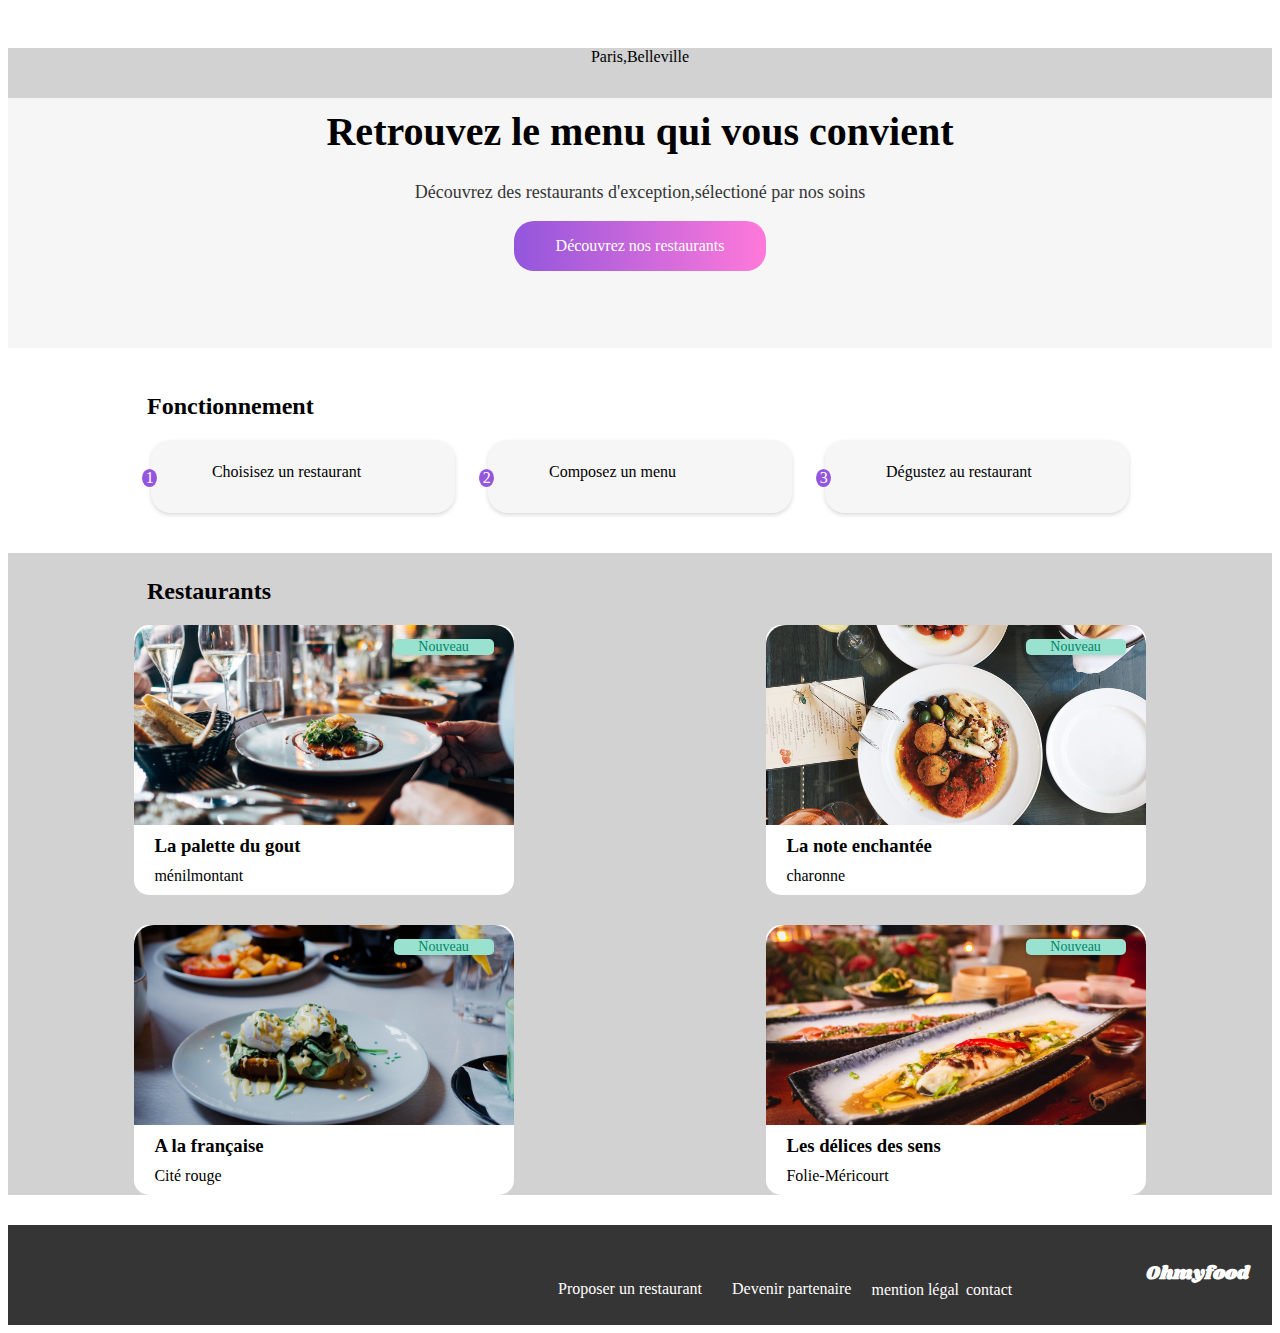
==== commit 80cbfadf: "footer" ====
--- a/index.html
+++ b/index.html
@@ -103,18 +103,15 @@
                     <footer>
                         <div class="footercolumn">
                         <h3 class="flogo">Ohmyfood</h3>
+                            <div class="footert">
                                 <div class="f_icone">
                                     <i class="fa-solid fa-utensils couteau"> </i>Proposer un restaurant
                                 </div>
                                     <div class="f_icone2">
                                         <i class="fa-solid fa-handshake main"></i>Devenir partenaire
                                     </div>
-                                    <div class="f_text1">
                                         <p>mention légal</p>
-                                    </div>
-                                    <div class="f_text2">
                                         <p>contact</p>
-                                    </div>
                             </div>
                         </div>
                     </footer>
--- a/assets/css/style.css
+++ b/assets/css/style.css
@@ -133,7 +133,7 @@
   }
   .entre:hover {
     animation-name: moovel;
-    animation-duration: 2s;
+    animation-duration: 0.5s;
   }
   .hearth {
     position: absolute;
@@ -161,8 +161,8 @@
     border-radius: 30px;
     width: 30px;
     height: 30px;
-    margin-top: 26.5%;
-    margin-left: 40%;
+    margin-top: 30%;
+    margin-left: 25%;
   }
   .ticone i {
     color: #99E2D0;
@@ -171,7 +171,7 @@
   }
   .ticone:hover {
     animation-name: rotatei;
-    animation-duration: 2s;
+    animation-duration: 0.5s;
   }
   .prix {
     position: absolute;
@@ -233,7 +233,7 @@
     z-index: 0;
   }
   .dessert:hover {
-    animation-duration: 2s;
+    animation-duration: 0.5s;
     animation-name: moovel;
   }
   .dessert h3 {
@@ -346,13 +346,9 @@
     margin-top: 4%;
     margin-left: 8%;
   }
-  .f_text1 {
+  .footercolumn p {
+    margin-left: 8%;
     margin-top: 4%;
-    margin-left: 8%;
-  }
-  .f_text2 {
-    margin-top: 4%;
-    margin-left: 8%;
   }
   .footercolumn {
     background-color: #353535;
@@ -492,7 +488,7 @@
   }
   .ticone:hover {
     animation-name: rotatei;
-    animation-duration: 2s;
+    animation-duration: 0.5s;
   }
   .entre h3 {
     font-size: 20px;
@@ -513,7 +509,7 @@
     z-index: 0;
   }
   .plat:hover {
-    animation-duration: 2s;
+    animation-duration: 0.5s;
     animation-name: moovel;
   }
   .plat h3 {
@@ -535,7 +531,7 @@
     z-index: 0;
   }
   .dessert:hover {
-    animation-duration: 2s;
+    animation-duration: 0.5s;
     animation-name: moovel;
   }
   .dessert h3 {
@@ -674,11 +670,17 @@
     line-height: 0px;
   }
   .footercolumn {
+    display: flex;
+    flex-direction: row;
+    justify-content: flex-end;
     background-color: #353535;
     color: white;
     position: relative;
     width: 100%;
     height: 100px;
+  }
+  .footercolumn p {
+    margin-right: 7px;
   }
   .flogo {
     position: absolute;
@@ -687,25 +689,20 @@
     font-style: normal;
     bottom: 20%;
   }
+  .footert {
+    display: flex;
+    flex-direction: row;
+    justify-content: flex-end;
+    margin-right: 20%;
+    margin-top: 40px;
+  }
   .f_icone {
-    position: absolute;
-    left: 55%;
-    bottom: 36%;
+    margin-top: 15px;
+    margin-right: 20px;
   }
   .f_icone2 {
-    position: absolute;
-    left: 40%;
-    bottom: 36%;
-  }
-  .f_text1 {
-    position: absolute;
-    left: 72%;
-    bottom: 20%;
-  }
-  .f_text2 {
-    position: absolute;
-    left: 80%;
-    bottom: 20%;
+    margin-top: 15px;
+    margin-right: 20px;
   }
   .fbutton {
     color: white;
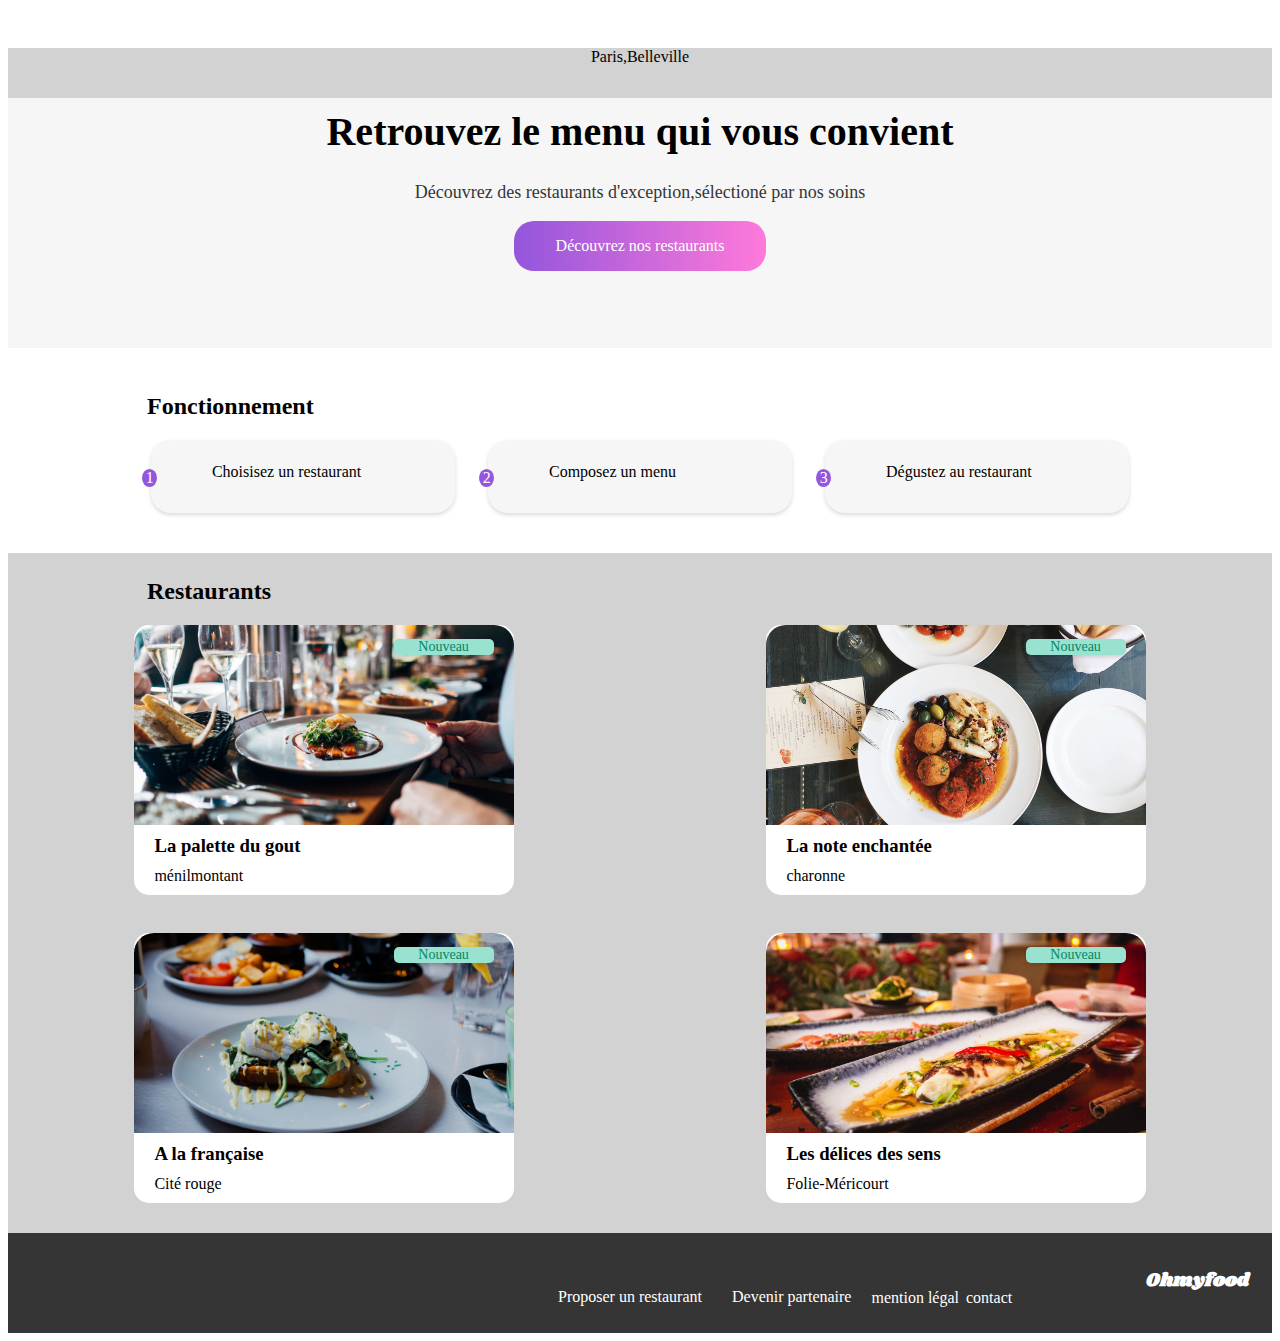
==== commit 008129b7: "final" ====
--- a/index.html
+++ b/index.html
@@ -55,7 +55,8 @@
                                     <img src="assets/img/restaurants/jay-wennington-N_Y88TWmGwA-unsplash.jpg" alt="la palette du gout">
                                         <h3>La palette du gout</h3>
                                         <p>ménilmontant</p>
-                                        <i class="fa-regular fa-heart heart "></i> 
+                                        <i class="fa-regular fa-heart heart"></i>
+                                        <i class="icon-hover fa-solid fa-heart"></i> 
                                         <div class="new">
                                             Nouveau
                                         </div>                                                 
@@ -66,23 +67,25 @@
                                         <img src="assets/img/restaurants/stil-u2Lp8tXIcjw-unsplash.jpg" alt="la note enchantée">
                                             <h3>La note enchantée</h3>
                                             <p>charonne</p>
-                                            <i class="fa-regular fa-heart heart "></i> 
+                                            <i class="fa-regular fa-heart"></i>
+                                            <i class="icon-hover fa-solid fa-heart"></i>
                                             <div class="new">
                                                 Nouveau
                                             </div>                                                       
                                     </a>   
                                 </div>
                             </div>
-                            <div class="cards">
+                            <div class="cards2">
                                 <div class="card">
                                     <a href="page/alafrançaise.html">
                                     <img src="assets/img/restaurants/toa-heftiba-DQKerTsQwi0-unsplash.jpg" alt="a la française">
                                         <h3>A la française</h3>
                                         <p>Cité rouge</p>
-                                        <i class="fa-regular fa-heart heart "></i> 
+                                        <i class="fa-regular fa-heart"></i>
+                                        <i class="icon-hover fa-solid fa-heart"></i>                                         
                                         <div class="new">
                                             Nouveau
-                                        </div>                                                       
+                                        </div>                                                                                              
                                     </a>   
                                 </div>
                                 <div class="card">
@@ -90,7 +93,8 @@
                                     <img src="assets/img/restaurants/louis-hansel-shotsoflouis-qNBGVyOCY8Q-unsplash.jpg" alt="les délices des sens ">
                                         <h3>Les délices des sens </h3>
                                         <p>Folie-Méricourt</p>
-                                        <i class="fa-regular fa-heart heart "></i>
+                                        <i class="fa-regular fa-heart"></i>
+                                        <i class="icon-hover fa-solid fa-heart"></i>
                                         <div class="new">
                                             Nouveau
                                         </div>                                                        
--- a/assets/css/style.css
+++ b/assets/css/style.css
@@ -34,7 +34,8 @@
     margin-left: 3%;
   }
   .restaurants h2 {
-    padding-left: 3%;
+    padding-left: 5%;
+    padding-top: 40px;
   }
   h1 {
     font-family: "Shrikhand";
@@ -164,6 +165,61 @@
     margin-top: 30%;
     margin-left: 25%;
   }
+  .cards2 {
+    padding-bottom: 30px;
+  }
+  .card i {
+    opacity: 1;
+    position: absolute;
+    right: 10%;
+    bottom: 10%;
+  }
+  .card i:hover {
+    opacity: 1;
+  }
+  .icon-hover {
+    opacity: 1;
+    position: absolute;
+    right: 10%;
+    bottom: 10%;
+    color: white;
+  }
+  .icon-hover:hover {
+    opacity: 0;
+    background: -webkit-linear-gradient(#9356DC, #ff79DA);
+    -webkit-background-clip: text;
+    background-clip: text;
+    -webkit-text-fill-color: transparent;
+  }
+  .title {
+    position: relative;
+  }
+  .title i {
+    font-size: 20px;
+    opacity: 1;
+    position: absolute;
+    right: 10%;
+    bottom: 10%;
+    color: white;
+  }
+  .title i:hover {
+    opacity: 1;
+  }
+  .title.icon-hover {
+    font-size: 20px;
+    opacity: 1;
+    position: absolute;
+    right: 10%;
+    bottom: 10%;
+    color: white;
+  }
+  .title.icon-hover:hover {
+    opacity: 0;
+    background: -webkit-linear-gradient(#9356DC, #ff79DA);
+    -webkit-background-clip: text;
+    background-clip: text;
+    -webkit-text-fill-color: transparent;
+  }
   .ticone i {
     color: #99E2D0;
     margin-top: 20%;
@@ -255,6 +311,7 @@
   }
   .restaurants {
     background-color: #d2d2d2;
+    height: 100%;
     margin-bottom: 30px;
   }
   .buttonf {
@@ -305,20 +362,8 @@
     -o-object-fit: cover;
        object-fit: cover;
   }
-  .restaurants h2 {
-    margin: 0 0 50px 0;
-  }
   .restaurants h3, .restaurants p {
     margin: 10px 0 0 20px;
-  }
-  .heart {
-    position: absolute;
-    right: 10%;
-    bottom: 10%;
-    background-clip: padding-box;
-  }
-  .heart:hover {
-    background-color: red;
   }
   .button {
     display: flex;
@@ -389,12 +434,6 @@
   }
   .restaurants h3, .restaurants p {
     margin: 10px 0 0 20px;
-  }
-  .heart {
-    position: absolute;
-    right: 8%;
-    bottom: 10%;
-    background-clip: padding-box;
   }
   .card .new {
     background-color: #99E2D0;
@@ -419,14 +458,63 @@
     margin-left: auto;
     margin-right: auto;
   }
+  .card i {
+    opacity: 1;
+    position: absolute;
+    right: 10%;
+    bottom: 10%;
+  }
+  .card i:hover {
+    opacity: 1;
+    position: absolute;
+    right: 10%;
+    bottom: 10%;
+  }
+  .icon-hover {
+    opacity: 1;
+    position: absolute;
+    right: 10%;
+    bottom: 10%;
+    color: white;
+  }
+  .icon-hover:hover {
+    opacity: 0;
+    background: -webkit-linear-gradient(#9356DC, #ff79DA);
+    -webkit-background-clip: text;
+    background-clip: text;
+    -webkit-text-fill-color: transparent;
+  }
   .title {
     position: relative;
-    display: flex;
-    justify-content: center;
-    padding-top: 2%;
-  }
-  .title i .heart {
-    background-color: red;
+  }
+  .title i {
+    font-size: 20px;
+    opacity: 1;
+    position: absolute;
+    right: 30%;
+    bottom: 10%;
+  }
+  .title i:hover {
+    opacity: 1;
+    color: white;
+  }
+  .title.icon-hover {
+    font-size: 20px;
+    opacity: 1;
+    position: absolute;
+    right: 30%;
+    bottom: 10%;
+  }
+  .title.icon-hover:hover {
+    opacity: 0;
+    background: -webkit-linear-gradient(#9356DC, #ff79DA);
+    -webkit-background-clip: text;
+    background-clip: text;
+    -webkit-text-fill-color: transparent;
+  }
+  .title h1 {
+    margin-left: 35%;
+    padding-top: 10px;
   }
   .entreall {
     position: relative;
@@ -630,12 +718,19 @@
   }
   .restaurants {
     background-color: #d2d2D2;
+    height: 100%;
   }
   .cards {
     display: flex;
     flex-direction: row;
     justify-content: space-around;
-    margin-bottom: 30px;
+  }
+  .cards2 {
+    display: flex;
+    flex-direction: row;
+    justify-content: space-around;
+    padding-top: 3%;
+    padding-bottom: 30px;
   }
   .card {
     position: relative;
